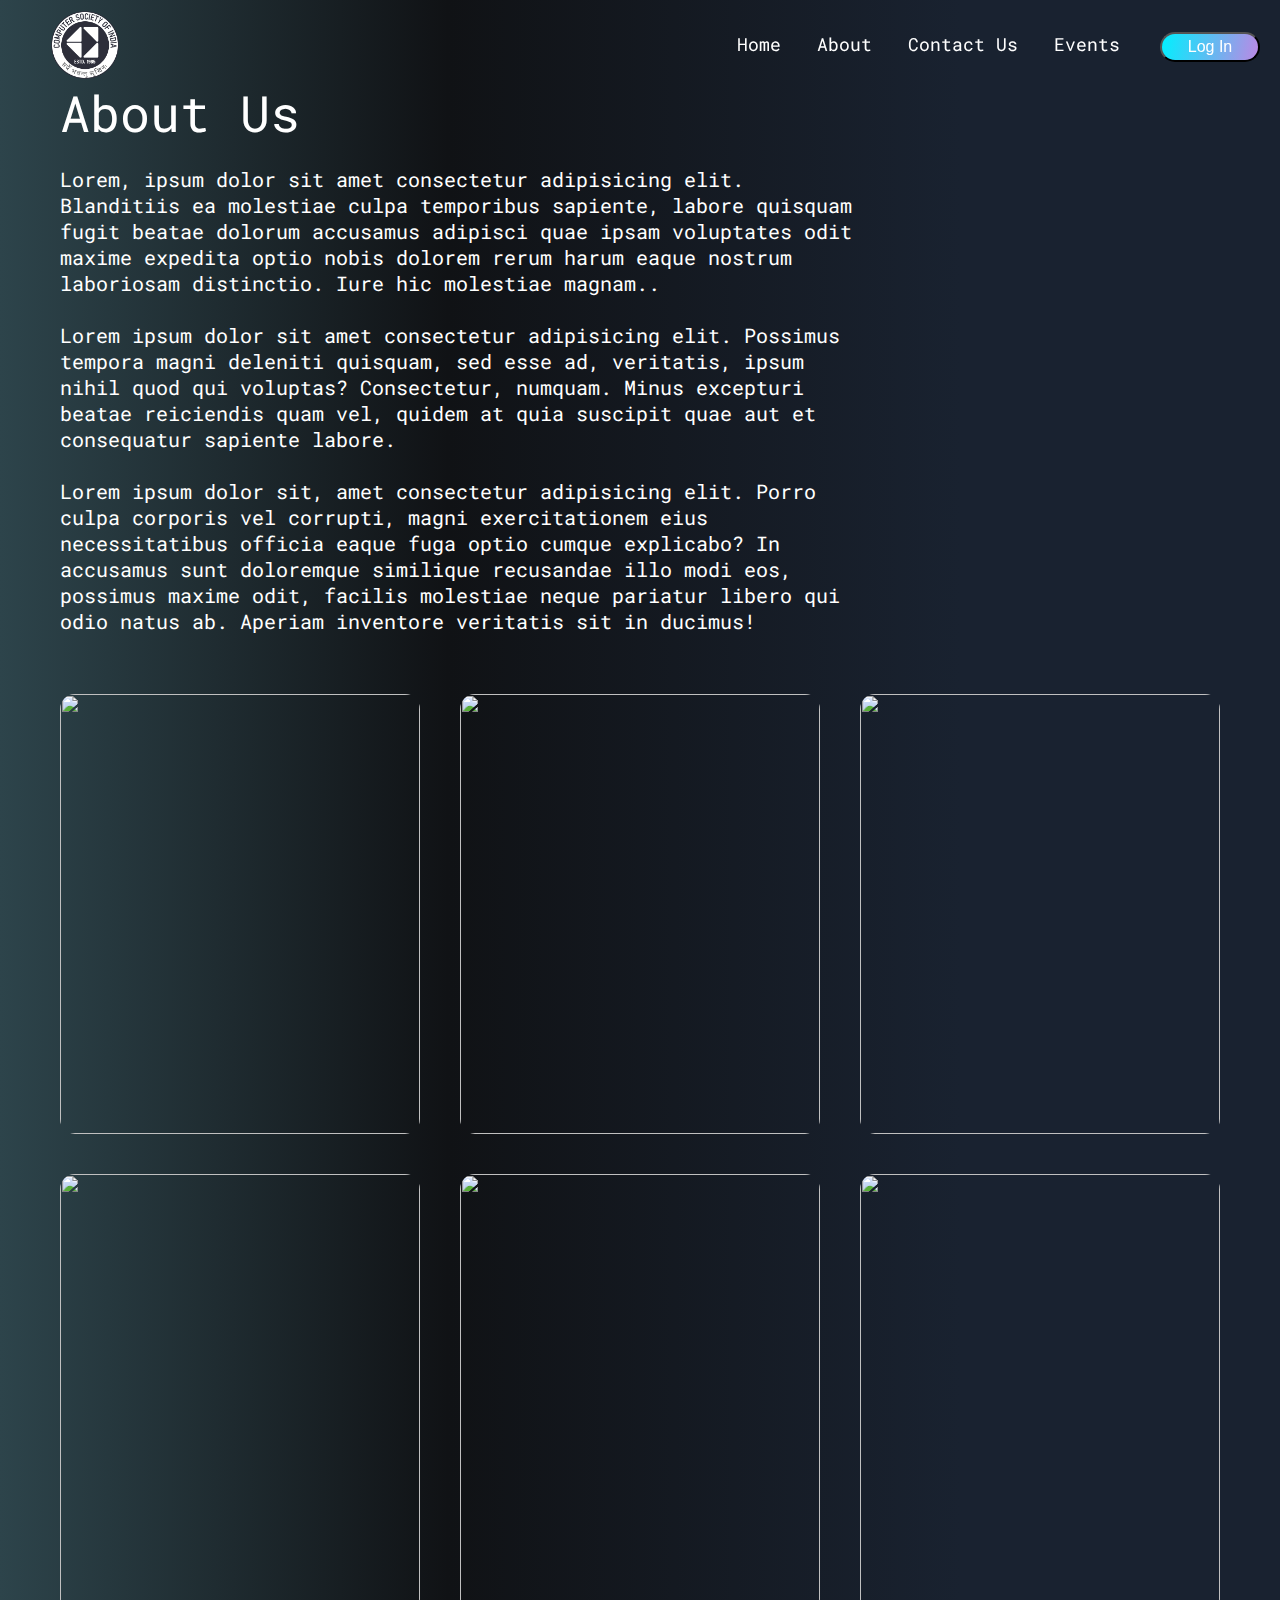
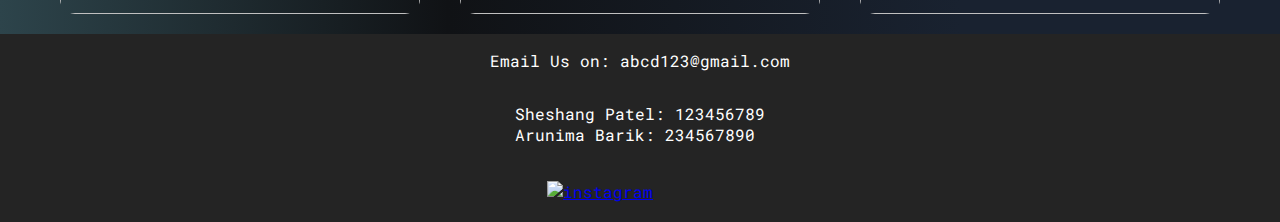
==== CSI_scratch/about.html @ b8d3c552 "Add files via upload" ====
<!DOCTYPE html>
<html lang="en">
<head>
    <meta charset="UTF-8">
    <meta http-equiv="X-UA-Compatible" content="IE=edge">
    <meta name="viewport" content="width=device-width, initial-scale=1.0">
    <title>About</title>
    <link rel="stylesheet" href="global.css">
    <link rel="stylesheet" href="about1.css">
</head>
<body>
        <nav class="navbar">
            <div><img src="darkgray-01.png" alt="logo" class="navbar_logo"></div>
            <ul class="navbar__menu">
                <li class="navbar__menu__item"><a href="index.html">Home</a></li>
                <li class="navbar__menu__item"><a href="about.html">About</a></li>
                <li class="navbar__menu__item"><a href="#footer_container">Contact Us</a></li>
                <li class="navbar__menu__item"><a href="events.html">Events</a></li>
                <li class="navbar__menu__button"><a href="#"><button class="login_btn">Log In</button></a></li>
            </ul>
        </nav>
    <div class="about" id="about">
        
        <div class="about_container">
            About Us
            <p id="extra">Lorem, ipsum dolor sit amet consectetur adipisicing elit. Blanditiis ea molestiae culpa
                temporibus sapiente, labore quisquam fugit beatae dolorum accusamus adipisci quae ipsam voluptates odit
                maxime expedita optio nobis dolorem rerum harum eaque nostrum laboriosam distinctio. Iure hic molestiae
                magnam.. 
                <br><br>
                Lorem ipsum dolor sit amet consectetur adipisicing elit. Possimus tempora magni deleniti quisquam, sed esse ad, veritatis, ipsum nihil quod qui voluptas? Consectetur, numquam. Minus excepturi beatae reiciendis quam vel, quidem at quia suscipit quae aut et consequatur sapiente labore.
                <br><br>
                Lorem ipsum dolor sit, amet consectetur adipisicing elit. Porro culpa corporis vel corrupti, magni exercitationem eius necessitatibus officia eaque fuga optio cumque explicabo? In accusamus sunt doloremque similique recusandae illo modi eos, possimus maxime odit, facilis molestiae neque pariatur libero qui odio natus ab. Aperiam inventore veritatis sit in ducimus!
            </p>
        </div>
        <div class="about_image_container1">
            <img class="about_image"
                src="https://images.unsplash.com/photo-1589859762194-eaae75c61f64?ixlib=rb-4.0.3&ixid=MnwxMjA3fDB8MHxwaG90by1wYWdlfHx8fGVufDB8fHx8&auto=format&fit=crop&w=1770&q=80"
                alt="">
            <img class="about_image"
                src="https://images.unsplash.com/photo-1546448396-6aef80193ceb?ixlib=rb-4.0.3&ixid=MnwxMjA3fDB8MHxwaG90by1wYWdlfHx8fGVufDB8fHx8&auto=format&fit=crop&w=1771&q=80"
                alt="">
            <img class="about_image"
                src="https://images.unsplash.com/photo-1439923274069-a6f070db0c99?ixlib=rb-4.0.3&ixid=MnwxMjA3fDB8MHxwaG90by1wYWdlfHx8fGVufDB8fHx8&auto=format&fit=crop&w=2227&q=80"
                alt="">
        </div>
        <div class="about_image_container2">
            <img class="about_image"
                src="https://images.unsplash.com/photo-1589859762194-eaae75c61f64?ixlib=rb-4.0.3&ixid=MnwxMjA3fDB8MHxwaG90by1wYWdlfHx8fGVufDB8fHx8&auto=format&fit=crop&w=1770&q=80"
                alt="">
            <img class="about_image"
                src="https://images.unsplash.com/photo-1546448396-6aef80193ceb?ixlib=rb-4.0.3&ixid=MnwxMjA3fDB8MHxwaG90by1wYWdlfHx8fGVufDB8fHx8&auto=format&fit=crop&w=1771&q=80"
                alt="">
            <img class="about_image"
                src="https://images.unsplash.com/photo-1439923274069-a6f070db0c99?ixlib=rb-4.0.3&ixid=MnwxMjA3fDB8MHxwaG90by1wYWdlfHx8fGVufDB8fHx8&auto=format&fit=crop&w=2227&q=80"
                alt="">
        </div>
    </div>
    <footer class="footer_container" id="footer_container">
        <!-- <p class="contact">Contact Us</p> -->
        <p class="email">
            Email Us on: abcd123@gmail.com
        </p>
        <p class="contact_no">
            Sheshang Patel: 123456789
            <br>
            Arunima Barik: 234567890
        </p>
        <div class="footer_img">
            <a href="https://www.instagram.com/csiitnu/?hl=en"><img
                    src="https://www.freepnglogos.com/uploads/logo-ig-png/logo-ig-instagram-new-logo-vector-download-5.png" alt="instagram"
                    class="footerimg"></a>
            <a href="https://twitter.com/csiitnu"><img
                    src="https://e7.pngegg.com/pngimages/708/311/png-clipart-twitter-twitter-thumbnail.png" alt=""
                    class="footerimg"></a>
            <a href="#home"><img src="https://cdn-icons-png.flaticon.com/512/25/25231.png" alt="" class="footerimg"></a>
        </div>
    </footer>
</body>
</html>
---- CSI_scratch/global.css ----
@import url("https://fonts.googleapis.com/css2?family=Roboto+Mono:wght@500&display=swap");
@import url("https://fonts.googleapis.com/css2?family=Roboto+Mono:wght@500&display=swap");
@keyframes scale-up {
  0% {
    transform: scale(0.5);
  }
  to {
    transform: scale(1);
  }
}

body {
  /* background-color: rgb(45,68,75); */
  background-image: linear-gradient(
    90deg,
    rgba(45, 68, 75, 1) 0%,
    rgba(16, 18, 21, 1) 35%,
    rgba(25, 34, 48, 1) 75%
  );
  background-repeat: no-repeat;
  top: 0;
  margin: 0;
}
/*-----------------------------------------------navbar--------------------------------------- */
.navbar {
  background: transparent;
  top: 0;
  display: flex;
  position: fixed;
  justify-content: space-between;
  align-items: center;
  /* background-color: #333; */
  color: #fff;
  padding: 10px 20px;
  padding-bottom: 5px;
  /* background: transparent; */
  width: 100%;
}
.navbar_logo {
  border-radius: 4px;
  padding-left: 30px;
  width: 70px;
}
.navbar__menu {
  display: flex;
  /* text-align: center; */
  list-style: none;
}
.navbar__menu__item {
  margin-left: 36px;
  font-size: 18px;
  font-family: "Roboto Mono", monospace;
}
.navbar__menu__button {
  margin-right: 40px;
  margin-left: 40px;
}
.navbar__menu__item a {
  color: #fff;
  text-decoration: none;
}
.login_btn {
  width: 100px;
  height: 30px;
  color: white;
  font-size: 16px;
  border-radius: 50px;
  background: linear-gradient(101.61deg, #00f0ff, #bc88e4);
}
/*--------------------------------------------------footer----------------------------------------------------------- */
.footer_container {
  background-color: rgb(36, 36, 36);
  color: white;
  font-family: "Roboto Mono", monospace;
  display: flex;
  flex-direction: column;
  align-items: center;
}
/* .contact{
    padding: 60px auto;
    padding-bottom: 10px;
    color: #fff;
    font-family: 'Roboto Mono', monospace;
    font-size: 20px;
  } */
.footer_img {
  display: flex;
}
.footerimg {
  width: 30px;
  margin: 20px;
}

@media only screen and (max-width: 560px) {
  .footer_container {
    background-color: rgb(36, 36, 36);
    flex-direction: column;
    font-size: 14px;
    width: 100%;
  }
}
---- CSI_scratch/about1.css ----
/* ------------------ABOUT PAGE CSS --------------------------- */


.about_container {
  padding: 80px 20px;
  padding-bottom: 20px;
  margin-left: 40px;
  max-width: 800px;
  color: #fff;
  font-family: "Roboto Mono", monospace;
  /* margin: 0 auto; */
  /* margin-right: 0; */
  font-size: 50px;
  animation-name: scale-up;
  animation-duration: 1.5s;
  text-align: left;
}
#extra {
  margin-top: 20px;
  font-size: 20px;
  animation-name: scale-up;
  animation-duration: 1.5s;
}
.about_image_container1 {
  display: flex;
  flex-direction: row;
  flex-wrap: wrap;
  justify-content: center;
}
.about_image_container2 {
  display: flex;
  flex-direction: row;
  flex-wrap: wrap;
  justify-content: center;
}
.about_image {
  border-radius: 35px;
  padding: 20px;
  width: 360px;
  height: 440px;
}
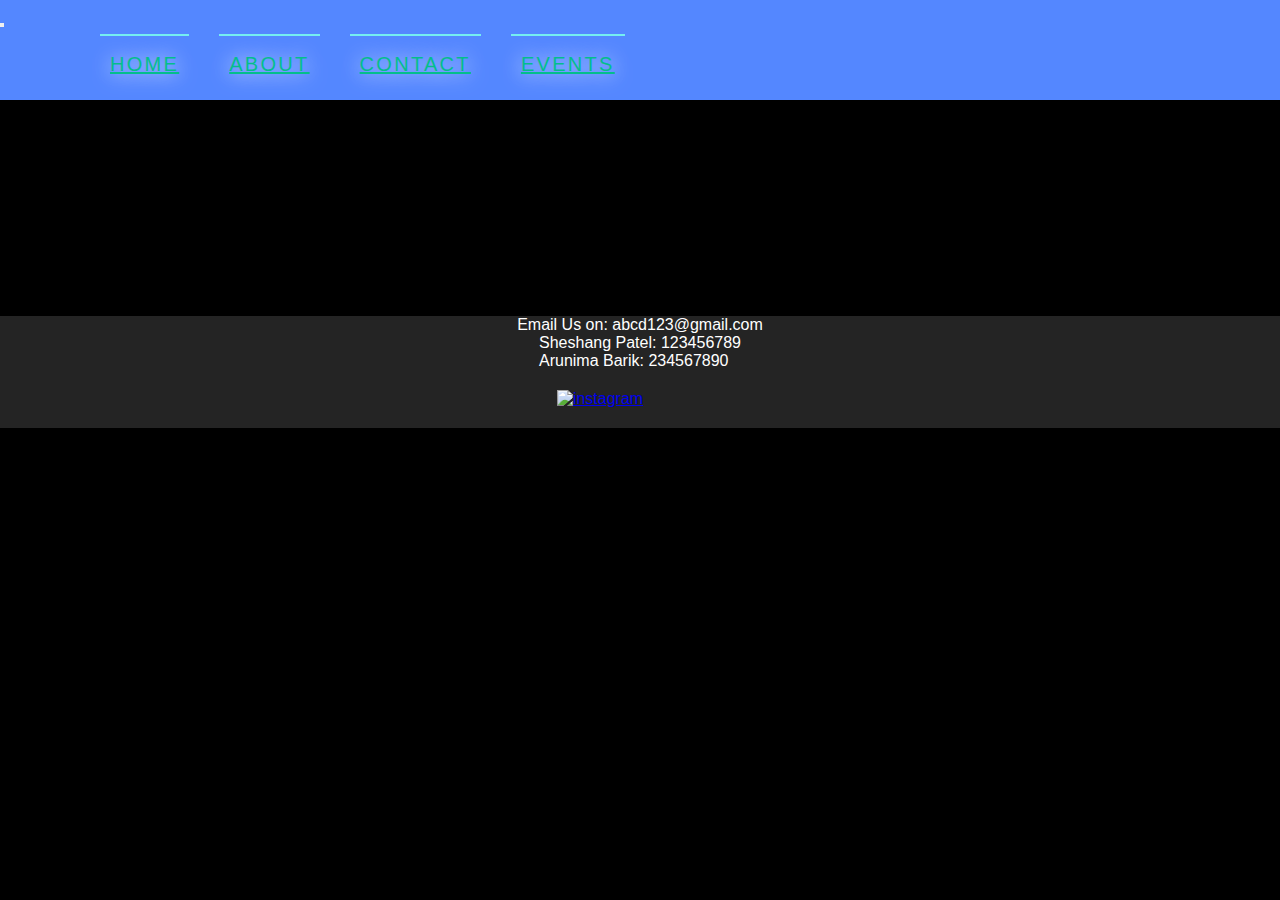
==== commit 316ccf88: "Add files via upload" ====
--- a/CSI_scratch/about.html
+++ b/CSI_scratch/about.html
@@ -5,20 +5,37 @@
     <meta http-equiv="X-UA-Compatible" content="IE=edge">
     <meta name="viewport" content="width=device-width, initial-scale=1.0">
     <title>About</title>
+    <link href="https://cdn.jsdelivr.net/npm/bootstrap@5.3.0-alpha1/dist/css/bootstrap.min.css" rel="stylesheet"
+    integrity="sha384-GLhlTQ8iRABdZLl6O3oVMWSktQOp6b7In1Zl3/Jr59b6EGGoI1aFkw7cmDA6j6gD" crossorigin="anonymous">
     <link rel="stylesheet" href="global.css">
     <link rel="stylesheet" href="about1.css">
 </head>
 <body>
-        <nav class="navbar">
-            <div><img src="darkgray-01.png" alt="logo" class="navbar_logo"></div>
-            <ul class="navbar__menu">
-                <li class="navbar__menu__item"><a href="index.html">Home</a></li>
-                <li class="navbar__menu__item"><a href="about.html">About</a></li>
-                <li class="navbar__menu__item"><a href="#footer_container">Contact Us</a></li>
-                <li class="navbar__menu__item"><a href="events.html">Events</a></li>
-                <li class="navbar__menu__button"><a href="#"><button class="login_btn">Log In</button></a></li>
-            </ul>
+    <div class="cursor"></div> 
+        <nav class="navbar navbar-expand-lg bg-transparent ">
+            <!-- <div><img src="darkgray-01.png" alt="logo" class="navbar_logo"></div>-->
+            <div class="container-fluid">
+                <button class="navbar-toggler" type="button" data-bs-toggle="collapse" data-bs-target="#navbarSupportedContent" aria-controls="navbarSupportedContent" aria-expanded="false" aria-label="Toggle navigation">
+                    <span class="navbar-toggler-icon"></span>
+                  </button>
+    
+                <div class="collapse navbar-collapse" id="navbarSupportedContent">
+                    <div class="header">
+                        <ul class="navbar-nav me-auto mb-2 mb-lg-0">
+                            <li class="nav-item"><a class="nav-link" href="index.html">Home</a></li>
+                        <li class="nav-item"><a class="nav-link active" href="about.html">About</a></li>
+                        <li class="nav-item"><a class="nav-link " href="#footer_container">Contact</a></li>
+                        <li class="nav-item"><a class="nav-link " href="events.html">Events</a></li>
+                        </ul> 
+                    </div>
+                    </ul>
+                    
+                </div>
+            
+            
         </nav>
+
+   
     <div class="about" id="about">
         
         <div class="about_container">
@@ -76,5 +93,8 @@
             <a href="#home"><img src="https://cdn-icons-png.flaticon.com/512/25/25231.png" alt="" class="footerimg"></a>
         </div>
     </footer>
+    <script src="https://code.jquery.com/jquery-2.1.3.js"></script>
+    <script src="https://cdn.jsdelivr.net/npm/bootstrap@5.2.3/dist/js/bootstrap.min.js" integrity="sha384-cuYeSxntonz0PPNlHhBs68uyIAVpIIOZZ5JqeqvYYIcEL727kskC66kF92t6Xl2V" crossorigin="anonymous"></script>
+    <script src="index.js"></script>
 </body>
 </html>--- a/CSI_scratch/global.css
+++ b/CSI_scratch/global.css
@@ -1,5 +1,6 @@
 @import url("https://fonts.googleapis.com/css2?family=Roboto+Mono:wght@500&display=swap");
 @import url("https://fonts.googleapis.com/css2?family=Roboto+Mono:wght@500&display=swap");
+@import url('https://fonts.googleapis.com/css2?family=Raleway&display=swap');
 @keyframes scale-up {
   0% {
     transform: scale(0.5);
@@ -11,54 +12,102 @@
 
 body {
   /* background-color: rgb(45,68,75); */
-  background-image: linear-gradient(
-    90deg,
-    rgba(45, 68, 75, 1) 0%,
-    rgba(16, 18, 21, 1) 35%,
-    rgba(25, 34, 48, 1) 75%
-  );
+  background: rgb(0, 0, 0);
   background-repeat: no-repeat;
   top: 0;
   margin: 0;
 }
 /*-----------------------------------------------navbar--------------------------------------- */
+
 .navbar {
-  background: transparent;
-  top: 0;
+  width: 100%;
+  height: 100px;
   display: flex;
-  position: fixed;
-  justify-content: space-between;
   align-items: center;
-  /* background-color: #333; */
-  color: #fff;
-  padding: 10px 20px;
-  padding-bottom: 5px;
-  /* background: transparent; */
+  color: white;
+  background-color: #5487ff;
+}
+.header {
   width: 100%;
+  height: 60px;
 }
+.navbar-nav {
+  height: 100%;
+  width: 100%;
+  display: flex;
+  align-items: center;
+  justify-content: left;
+  list-style: none;
+  padding: 0 100px;
+}
+.navbar-nav li {
+  display: block;
+  height: 100%;
+  font-size: 20px;
+  position: relative;
+  display: flex;
+  align-items: center;
+  justify-content: center;
+  color: rgb(77, 170, 247);;
+  text-transform: uppercase;
+  text-shadow: 0 0 20px #ffffff;
+  text-align: center;
+  margin-top: 10px;
+  padding: 0 10px;
+  margin-right: 30px;
+  font-family: 'Raleway', sans-serif;
+  letter-spacing: 0.115em;
+  
+}
+
+.nav-link{
+  color: rgb(4, 190, 140);
+}
+/* Top border go down and Left border appears */
+.nav-item a:before
+{
+    position: absolute;
+    top: 0px;
+    left: 0px;
+    width: 2px;
+    height: 0px;
+    background: #FFF;
+    content: "";
+    opacity: 1;
+    transition: all 0.3s;
+}
+
+.nav-item a:after
+{
+    position: absolute;
+    top: 0px;
+    left: 0px;
+    width: 100%;
+    height: 2px;
+    background: rgb(117, 238, 240);
+    content: "";
+    opacity: 1;
+    transition: all 0.3s;
+}
+
+.nav-item a:hover:before
+{
+    height: 100%;
+}
+
+.nav-item a:hover:after
+{
+    opacity: 0;
+    top: 100%;
+}
+
+
 .navbar_logo {
   border-radius: 4px;
   padding-left: 30px;
   width: 70px;
 }
-.navbar__menu {
-  display: flex;
-  /* text-align: center; */
-  list-style: none;
-}
-.navbar__menu__item {
-  margin-left: 36px;
-  font-size: 18px;
-  font-family: "Roboto Mono", monospace;
-}
-.navbar__menu__button {
-  margin-right: 40px;
-  margin-left: 40px;
-}
-.navbar__menu__item a {
-  color: #fff;
-  text-decoration: none;
-}
+
 .login_btn {
   width: 100px;
   height: 30px;
@@ -67,6 +116,7 @@
   border-radius: 50px;
   background: linear-gradient(101.61deg, #00f0ff, #bc88e4);
 }
+
 /*--------------------------------------------------footer----------------------------------------------------------- */
 .footer_container {
   background-color: rgb(36, 36, 36);
@@ -99,3 +149,49 @@
     width: 100%;
   }
 }
+@import url('https://fonts.googleapis.com/css2?family=Poppins:wght@100;200;300;400;500;600;700;800;900&display=swap');
+
+*{
+  margin: 0;
+  padding: 0;
+  box-sizing: border-box;
+  font-family: "Poppins", sans-serif;
+}
+
+ 
+
+.cursor{
+  z-index: 999;
+  position: fixed;
+  background: #2696E8;
+  width: 20px;
+  height: 20px;
+  border-radius: 50%;
+  pointer-events: none;
+  box-shadow: 0 0 20px #2696E8,
+              0 0 60px #2696E8,
+              0 0 100px #2696E8;
+  animation: colors 5s infinite;
+  transform: translate(-50%, -50%);
+  display: none;
+}
+
+@keyframes colors{
+  0%{
+    filter: hue-rotate(0deg);
+  }
+  100%{
+    filter: hue-rotate(360deg);
+  }
+}
+
+.cursor:before{
+  content: '';
+  position: absolute;
+  background: #2696E8;
+  width: 50px;
+  height: 50px;
+  opacity: 0.2;
+  transform: translate(-30%, -30%);
+  border-radius: 50%;
+}
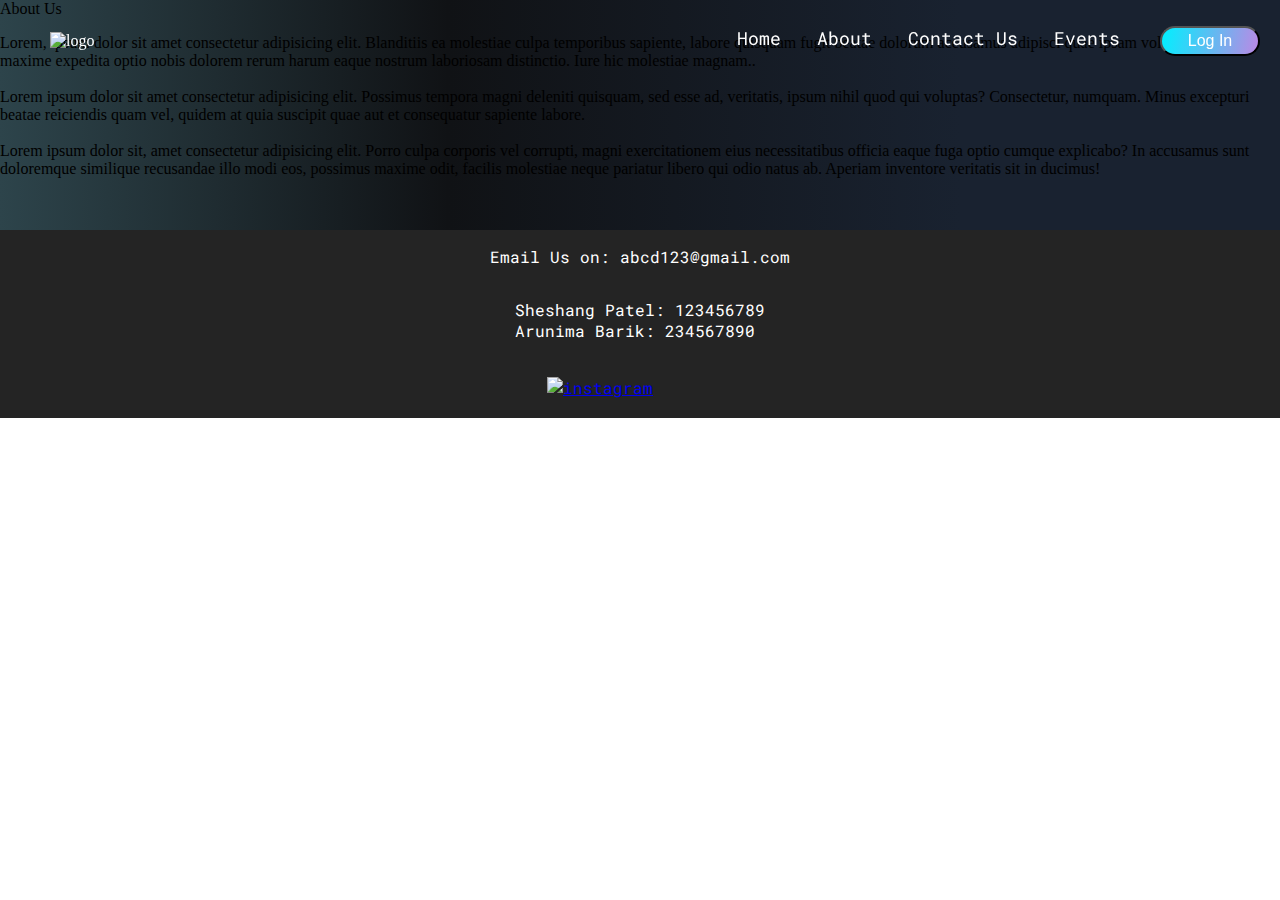
==== commit e40c78d4: "Revert "Add files via upload"" ====
--- a/CSI_scratch/about.html
+++ b/CSI_scratch/about.html
@@ -5,37 +5,20 @@
     <meta http-equiv="X-UA-Compatible" content="IE=edge">
     <meta name="viewport" content="width=device-width, initial-scale=1.0">
     <title>About</title>
-    <link href="https://cdn.jsdelivr.net/npm/bootstrap@5.3.0-alpha1/dist/css/bootstrap.min.css" rel="stylesheet"
-    integrity="sha384-GLhlTQ8iRABdZLl6O3oVMWSktQOp6b7In1Zl3/Jr59b6EGGoI1aFkw7cmDA6j6gD" crossorigin="anonymous">
     <link rel="stylesheet" href="global.css">
     <link rel="stylesheet" href="about1.css">
 </head>
 <body>
-    <div class="cursor"></div> 
-        <nav class="navbar navbar-expand-lg bg-transparent ">
-            <!-- <div><img src="darkgray-01.png" alt="logo" class="navbar_logo"></div>-->
-            <div class="container-fluid">
-                <button class="navbar-toggler" type="button" data-bs-toggle="collapse" data-bs-target="#navbarSupportedContent" aria-controls="navbarSupportedContent" aria-expanded="false" aria-label="Toggle navigation">
-                    <span class="navbar-toggler-icon"></span>
-                  </button>
-    
-                <div class="collapse navbar-collapse" id="navbarSupportedContent">
-                    <div class="header">
-                        <ul class="navbar-nav me-auto mb-2 mb-lg-0">
-                            <li class="nav-item"><a class="nav-link" href="index.html">Home</a></li>
-                        <li class="nav-item"><a class="nav-link active" href="about.html">About</a></li>
-                        <li class="nav-item"><a class="nav-link " href="#footer_container">Contact</a></li>
-                        <li class="nav-item"><a class="nav-link " href="events.html">Events</a></li>
-                        </ul> 
-                    </div>
-                    </ul>
-                    
-                </div>
-            
-            
+        <nav class="navbar">
+            <div><img src="darkgray-01.png" alt="logo" class="navbar_logo"></div>
+            <ul class="navbar__menu">
+                <li class="navbar__menu__item"><a href="index.html">Home</a></li>
+                <li class="navbar__menu__item"><a href="about.html">About</a></li>
+                <li class="navbar__menu__item"><a href="#footer_container">Contact Us</a></li>
+                <li class="navbar__menu__item"><a href="events.html">Events</a></li>
+                <li class="navbar__menu__button"><a href="#"><button class="login_btn">Log In</button></a></li>
+            </ul>
         </nav>
-
-   
     <div class="about" id="about">
         
         <div class="about_container">
@@ -93,8 +76,5 @@
             <a href="#home"><img src="https://cdn-icons-png.flaticon.com/512/25/25231.png" alt="" class="footerimg"></a>
         </div>
     </footer>
-    <script src="https://code.jquery.com/jquery-2.1.3.js"></script>
-    <script src="https://cdn.jsdelivr.net/npm/bootstrap@5.2.3/dist/js/bootstrap.min.js" integrity="sha384-cuYeSxntonz0PPNlHhBs68uyIAVpIIOZZ5JqeqvYYIcEL727kskC66kF92t6Xl2V" crossorigin="anonymous"></script>
-    <script src="index.js"></script>
 </body>
 </html>--- a/CSI_scratch/global.css
+++ b/CSI_scratch/global.css
@@ -1,6 +1,5 @@
 @import url("https://fonts.googleapis.com/css2?family=Roboto+Mono:wght@500&display=swap");
 @import url("https://fonts.googleapis.com/css2?family=Roboto+Mono:wght@500&display=swap");
-@import url('https://fonts.googleapis.com/css2?family=Raleway&display=swap');
 @keyframes scale-up {
   0% {
     transform: scale(0.5);
@@ -12,102 +11,54 @@
 
 body {
   /* background-color: rgb(45,68,75); */
-  background: rgb(0, 0, 0);
+  background-image: linear-gradient(
+    90deg,
+    rgba(45, 68, 75, 1) 0%,
+    rgba(16, 18, 21, 1) 35%,
+    rgba(25, 34, 48, 1) 75%
+  );
   background-repeat: no-repeat;
   top: 0;
   margin: 0;
 }
 /*-----------------------------------------------navbar--------------------------------------- */
-
 .navbar {
+  background: transparent;
+  top: 0;
+  display: flex;
+  position: fixed;
+  justify-content: space-between;
+  align-items: center;
+  /* background-color: #333; */
+  color: #fff;
+  padding: 10px 20px;
+  padding-bottom: 5px;
+  /* background: transparent; */
   width: 100%;
-  height: 100px;
-  display: flex;
-  align-items: center;
-  color: white;
-  background-color: #5487ff;
 }
-.header {
-  width: 100%;
-  height: 60px;
-}
-.navbar-nav {
-  height: 100%;
-  width: 100%;
-  display: flex;
-  align-items: center;
-  justify-content: left;
-  list-style: none;
-  padding: 0 100px;
-}
-.navbar-nav li {
-  display: block;
-  height: 100%;
-  font-size: 20px;
-  position: relative;
-  display: flex;
-  align-items: center;
-  justify-content: center;
-  color: rgb(77, 170, 247);;
-  text-transform: uppercase;
-  text-shadow: 0 0 20px #ffffff;
-  text-align: center;
-  margin-top: 10px;
-  padding: 0 10px;
-  margin-right: 30px;
-  font-family: 'Raleway', sans-serif;
-  letter-spacing: 0.115em;
-  
-}
-
-.nav-link{
-  color: rgb(4, 190, 140);
-}
-/* Top border go down and Left border appears */
-.nav-item a:before
-{
-    position: absolute;
-    top: 0px;
-    left: 0px;
-    width: 2px;
-    height: 0px;
-    background: #FFF;
-    content: "";
-    opacity: 1;
-    transition: all 0.3s;
-}
-
-.nav-item a:after
-{
-    position: absolute;
-    top: 0px;
-    left: 0px;
-    width: 100%;
-    height: 2px;
-    background: rgb(117, 238, 240);
-    content: "";
-    opacity: 1;
-    transition: all 0.3s;
-}
-
-.nav-item a:hover:before
-{
-    height: 100%;
-}
-
-.nav-item a:hover:after
-{
-    opacity: 0;
-    top: 100%;
-}
-
-
 .navbar_logo {
   border-radius: 4px;
   padding-left: 30px;
   width: 70px;
 }
-
+.navbar__menu {
+  display: flex;
+  /* text-align: center; */
+  list-style: none;
+}
+.navbar__menu__item {
+  margin-left: 36px;
+  font-size: 18px;
+  font-family: "Roboto Mono", monospace;
+}
+.navbar__menu__button {
+  margin-right: 40px;
+  margin-left: 40px;
+}
+.navbar__menu__item a {
+  color: #fff;
+  text-decoration: none;
+}
 .login_btn {
   width: 100px;
   height: 30px;
@@ -116,7 +67,6 @@
   border-radius: 50px;
   background: linear-gradient(101.61deg, #00f0ff, #bc88e4);
 }
-
 /*--------------------------------------------------footer----------------------------------------------------------- */
 .footer_container {
   background-color: rgb(36, 36, 36);
@@ -149,49 +99,3 @@
     width: 100%;
   }
 }
-@import url('https://fonts.googleapis.com/css2?family=Poppins:wght@100;200;300;400;500;600;700;800;900&display=swap');
-
-*{
-  margin: 0;
-  padding: 0;
-  box-sizing: border-box;
-  font-family: "Poppins", sans-serif;
-}
-
- 
-
-.cursor{
-  z-index: 999;
-  position: fixed;
-  background: #2696E8;
-  width: 20px;
-  height: 20px;
-  border-radius: 50%;
-  pointer-events: none;
-  box-shadow: 0 0 20px #2696E8,
-              0 0 60px #2696E8,
-              0 0 100px #2696E8;
-  animation: colors 5s infinite;
-  transform: translate(-50%, -50%);
-  display: none;
-}
-
-@keyframes colors{
-  0%{
-    filter: hue-rotate(0deg);
-  }
-  100%{
-    filter: hue-rotate(360deg);
-  }
-}
-
-.cursor:before{
-  content: '';
-  position: absolute;
-  background: #2696E8;
-  width: 50px;
-  height: 50px;
-  opacity: 0.2;
-  transform: translate(-30%, -30%);
-  border-radius: 50%;
-}
